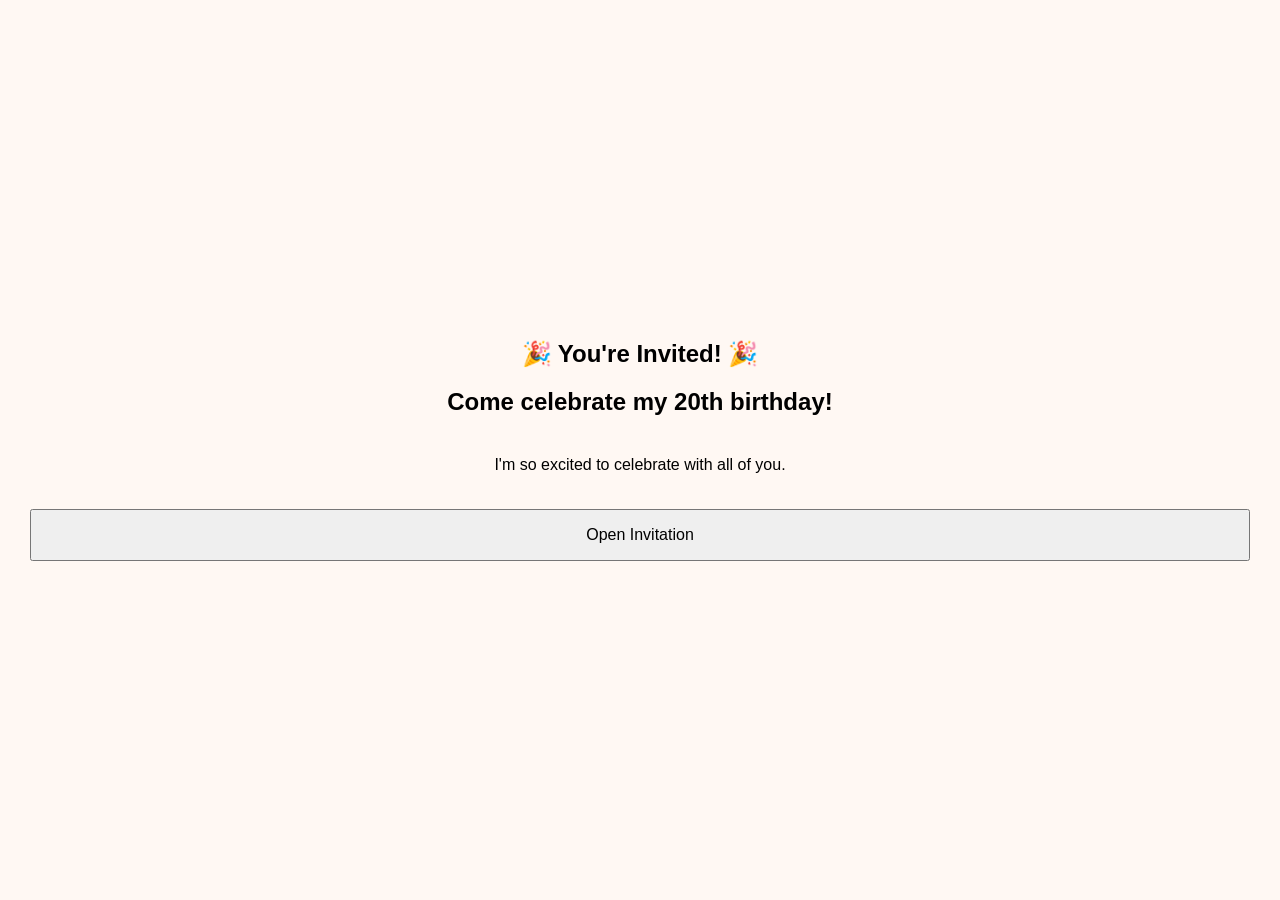
==== index.html @ c9337617 "copied to here. Basic first structure" ====
<!DOCTYPE html>
<html lang="en">
<head>
    <meta charset="UTF-8">
    <meta name="viewport" content="width=device-width, initial-scale=1.0">
    <title>My 20th Birthday</title>
    <link rel="stylesheet" href="style.css">
</head>
<body>

<section class="page">

    <h1>🎉 You're Invited! 🎉</h1>

    <h2>Come celebrate my 20th birthday!</h2>

    <p>
        I'm so excited to celebrate with all of you.
    </p>

    <button onclick="location.href='details.html'">
        Open Invitation
    </button>

</section>

</body>
</html>
---- style.css ----
* {
    margin: 0;
    padding: 0;
    box-sizing: border-box;
}

body {
    font-family: Arial, sans-serif;
    background-color: #FFF8F3;
}

.page {
    min-height: 100vh;

    display: flex;
    flex-direction: column;

    justify-content: center;
    align-items: center;

    text-align: center;

    padding: 30px;
}

h1 {
    margin-bottom: 20px;
}

h2 {
    margin-bottom: 30px;
}

p {
    margin: 10px 0;
}

button {
    margin-top: 20px;
    padding: 12px 30px;

    font-size: 18px;
    cursor: pointer;
}

input,
textarea,
button {
    width: 100%;
    padding: 15px;
    font-size: 16px;
    margin-top: 10px;
}

a {

    font-size: 20px;

}


form {
    width: 90%;
    max-width: 400px;
}

input[type="text"]{
    padding:10px;
    margin-top:8px;
}

label{
    margin-top:10px;
}

button{
    margin-top:25px;
}



.back-circle{
    position: fixed;

    top:20px;
    left:20px;

    width:45px;
    height:45px;

    border-radius:50%;

    background:white;

    display:flex;
    justify-content:center;
    align-items:center;

    text-decoration:none;

    font-size:22px;

    color:black;

    border:1px solid #ddd;
}
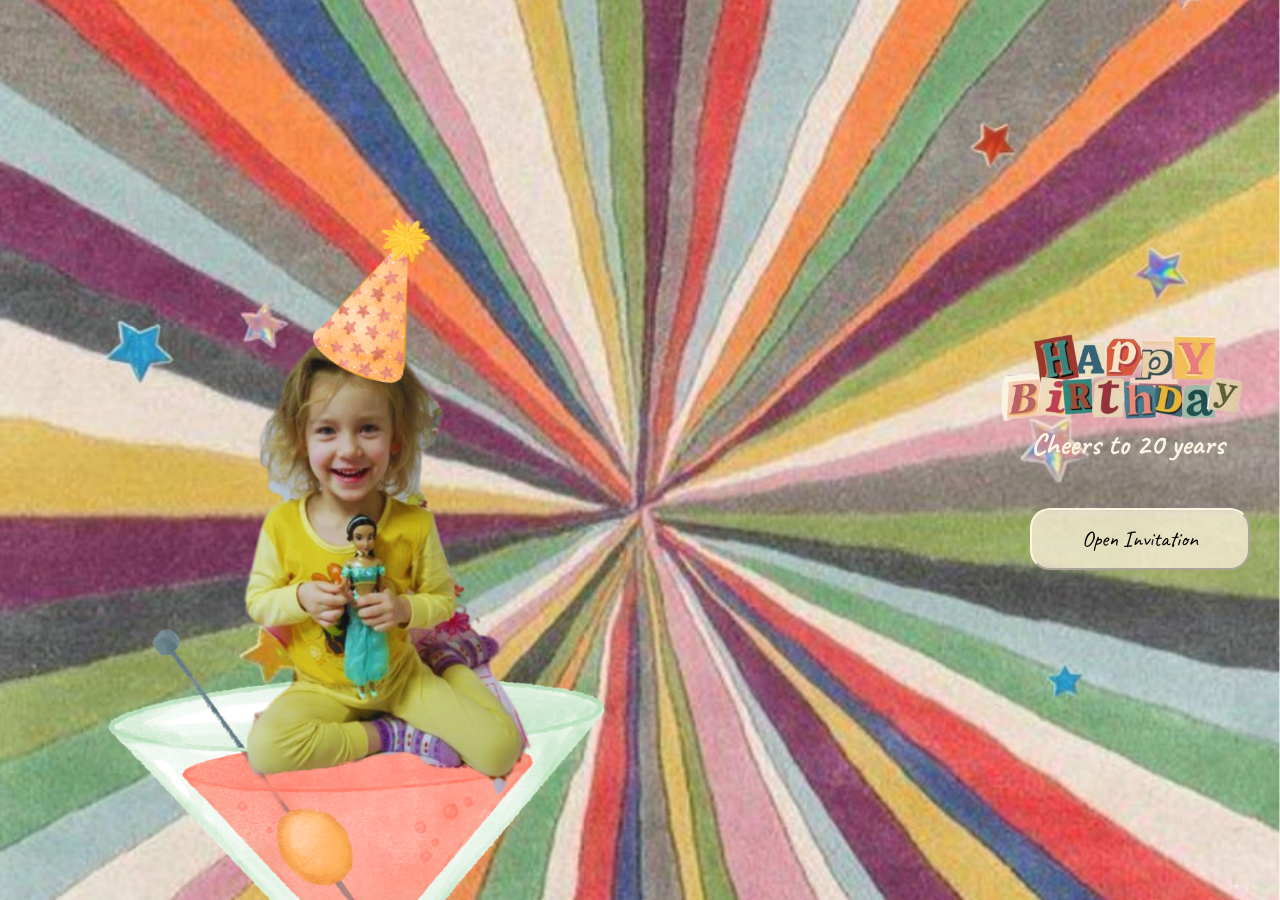
==== commit 32f9c5ae: "changes 2" ====
--- a/index.html
+++ b/index.html
@@ -1,28 +1,31 @@
 <!DOCTYPE html>
 <html lang="en">
+
 <head>
     <meta charset="UTF-8">
     <meta name="viewport" content="width=device-width, initial-scale=1.0">
     <title>My 20th Birthday</title>
     <link rel="stylesheet" href="style.css">
+    <link rel="preconnect" href="https://fonts.googleapis.com">
+    <link rel="preconnect" href="https://fonts.gstatic.com" crossorigin>
+
+    <link href="https://fonts.googleapis.com/css2?family=Caveat:wght@400;600;700&display=swap" rel="stylesheet">
 </head>
-<body>
 
-<section class="page">
+<body class="home-page">
 
-    <h1>🎉 You're Invited! 🎉</h1>
+    <section class="page">
 
-    <h2>Come celebrate my 20th birthday!</h2>
+        <img src="images/HappyBday_Text.png" alt="Birthday Text" class="birthday-text">
 
-    <p>
-        I'm so excited to celebrate with all of you.
-    </p>
+        <h2 class="main-font">Cheers to 20 years</h2>
 
-    <button onclick="location.href='details.html'">
-        Open Invitation
-    </button>
+        <button onclick="location.href='details.html'" class="index-button">
+            Open Invitation
+        </button>
 
-</section>
+    </section>
 
 </body>
+
 </html>
--- a/style.css
+++ b/style.css
@@ -64,43 +64,99 @@
     max-width: 400px;
 }
 
-input[type="text"]{
-    padding:10px;
-    margin-top:8px;
+input[type="text"] {
+    padding: 10px;
+    margin-top: 8px;
 }
 
-label{
-    margin-top:10px;
+label {
+    margin-top: 10px;
 }
 
-button{
-    margin-top:25px;
+button {
+    margin-top: 25px;
 }
 
 
 
-.back-circle{
+.back-circle {
     position: fixed;
 
-    top:20px;
-    left:20px;
+    top: 20px;
+    left: 20px;
 
-    width:45px;
-    height:45px;
+    width: 45px;
+    height: 45px;
 
-    border-radius:50%;
+    border-radius: 50%;
 
-    background:white;
+    background: white;
 
-    display:flex;
-    justify-content:center;
-    align-items:center;
+    display: flex;
+    justify-content: center;
+    align-items: center;
 
-    text-decoration:none;
+    text-decoration: none;
 
-    font-size:22px;
+    font-size: 22px;
 
-    color:black;
+    color: black;
 
-    border:1px solid #ddd;
+    border: 1px solid #ddd;
+}
+
+.home-page {
+    background-image: url("images/index_background.png");
+    background-size: cover;
+    background-position: center;
+    background-repeat: no-repeat;
+    background-attachment: fixed;
+}
+
+.birthday-text {
+    width: 250px;
+    /* Makes the image smaller */
+    height: auto;
+    /* Keeps the proportions */
+    display: block;
+    margin-left: auto;
+    /* Pushes it to the right */
+}
+
+.main-font {
+    font-family: "Caveat", cursive;
+    color: #FDF4E3;
+}
+
+.home-page h2 {
+    font-size: 30px;
+    margin-bottom: 20px;
+    margin-left: auto;
+    margin-right: 25px;
+}
+
+.index-button {
+    width: 220px;
+    /* Makes the button smaller */
+    padding: 15px 20px;
+
+    background-color: rgba(253, 242, 222, 0.75);
+    /* Cream colour */
+
+   
+    border-color: #FDF4E3;
+    border-radius: 20px;
+    /* Rounded corners */
+
+    font-family: "Caveat", cursive;
+    font-size: 22px;
+
+    cursor: pointer;
+
+    margin-left: auto;
+    /* Pushes button to the right */
+    margin-right: px;
+    /* Space from the edge */
+
+    display: block;
 }
